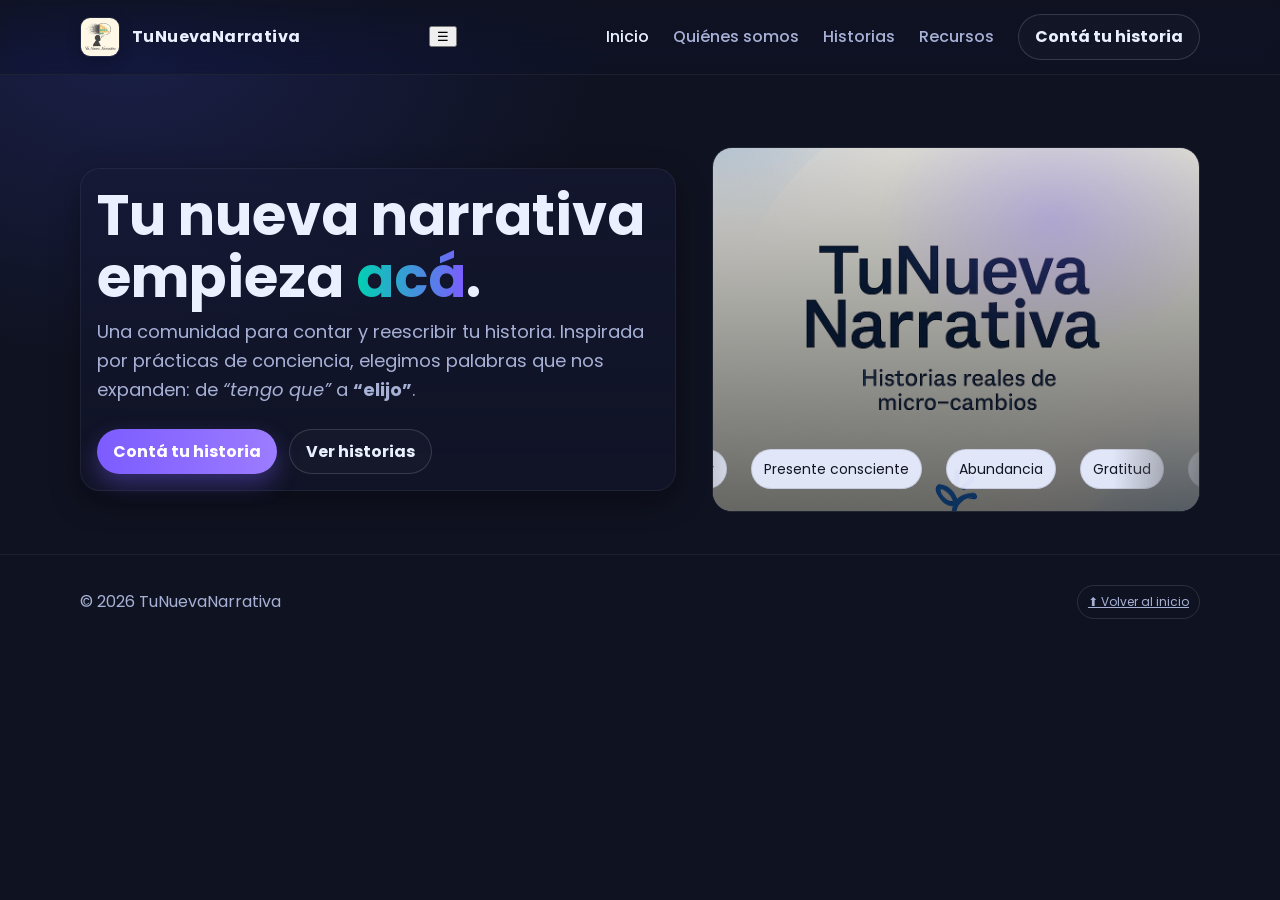
==== index.html @ 4e1c2ca7 "Update index.html" ====
<!DOCTYPE html>
<html lang="es">
<head>
  <meta charset="utf-8" />
  <meta name="viewport" content="width=device-width, initial-scale=1" />
  <title>TuNuevaNarrativa — Contá tu historia</title>
  <meta name="description" content="TuNuevaNarrativa: una comunidad para contar y reescribir tu historia." />
  <meta property="og:title" content="TuNuevaNarrativa — Contá tu historia" />
  <meta property="og:description" content="Una comunidad para contar y reescribir tu historia." />
  <meta property="og:type" content="website" />
  <meta property="og:image" content="portada.png" />
  <link rel="preconnect" href="https://fonts.googleapis.com">
  <link rel="preconnect" href="https://fonts.gstatic.com" crossorigin>
  <link href="https://fonts.googleapis.com/css2?family=Poppins:wght@300;400;600;700&display=swap" rel="stylesheet">
  <link rel="stylesheet" href="assets/styles.css">
</head>
<body>
  <header>
  <div class="container nav">
    <div class="brand">
      <img class="brand-logo" src="assets/logo.png" alt="Tu Nueva Narrativa logo" />
      <a href="#/inicio" style="text-decoration:none; color:var(--text); font-weight:700;">TuNuevaNarrativa</a>
    </div>

    <button class="nav-toggle" aria-expanded="false" aria-controls="site-nav" aria-label="Abrir menú">☰</button>

    <nav id="site-nav" aria-label="Principal">
      <a href="#/inicio">Inicio</a>
      <a href="#/quienes-somos">Quiénes somos</a>
      <a href="#/historias">Historias</a>
      <a href="#/recursos">Recursos</a>
      <a class="btn btn-outline" href="#/conta-tu-historia" aria-label="Ir al formulario">Contá tu historia</a>
    </nav>
  </div>
</header>

  <main id="app" role="main">
    <!-- El contenido de cada sección se carga aquí con JS -->
    <noscript>
      <section class="container">
        <p>Necesitás habilitar JavaScript para navegar las secciones.</p>
      </section>
    </noscript>
  </main>

  <footer>
    <div class="container">
      <span>© <span id="year"></span> TuNuevaNarrativa</span>
      <div style="display:flex; gap:10px; align-items:center;">
        <a class="chip" href="#/inicio">⬆️ Volver al inicio</a>
      </div>
    </div>
  </footer>

  <script src="assets/app.js"></script>
</body>
</html>
---- assets/styles.css ----
/* ==== TuNuevaNarrativa – estilos compartidos ==== */
:root{
  --bg: #0f1220;
  --panel: #151935;
  --text: #eaf0ff;
  --muted: #a7b1d6;
  --primary: #7c5cff;
  --accent: #00d1b2;
  --danger: #ff6b6b;
  --radius-xl: 20px;
  --radius-md: 14px;
  --shadow: 0 10px 30px rgba(0,0,0,.35);
}
*{ box-sizing: border-box; }
html, body{ height: 100%; }
body{
  margin:0; font-family: 'Poppins', system-ui, -apple-system, Segoe UI, Roboto, Ubuntu, Cantarell, 'Helvetica Neue', Arial, sans-serif;
  background: radial-gradient(1200px 800px at 10% 5%, #1a1f47 0%, var(--bg) 40%) no-repeat;
  color: var(--text); line-height:1.6; scroll-behavior:smooth;
}
.container{ width:min(1120px,92%); margin-inline:auto; }

/* Header */
header{ position: sticky; top:0; z-index:100; backdrop-filter:saturate(160%) blur(8px);
  background: linear-gradient(180deg, rgba(15,18,32,.85), rgba(15,18,32,.45)); border-bottom:1px solid rgba(255,255,255,.06);
}
.nav{ display:flex; align-items:center; justify-content:space-between; padding:14px 0; }
.brand{ display:flex; align-items:center; gap:12px; font-weight:700; letter-spacing:.4px; }
.brand-logo{ height:40px; width:auto; border-radius:10px; border:1px solid rgba(255,255,255,.08); box-shadow:0 4px 14px rgba(0,0,0,.25); }
nav a{ color: var(--muted); text-decoration:none; margin-left:20px; font-weight:500; }
nav a:hover, nav a.active{ color: var(--text); }
.btn{ display:inline-flex; align-items:center; gap:8px; border:0; cursor:pointer; font-weight:700; text-decoration:none; }
.btn-primary{ background: linear-gradient(90deg, var(--primary), #9c7cff); padding:10px 16px; border-radius:999px; color:white; box-shadow:0 10px 22px rgba(124,92,255,.35); }
.btn-outline{ padding:9px 16px; border-radius:999px; color:var(--text); border:1px solid rgba(255,255,255,.15); background:rgba(255,255,255,.02); }

/* Hero */
.hero{ position:relative; padding:72px 0 42px; overflow:clip; }
.hero-wrap{ display:grid; grid-template-columns:1.1fr .9fr; gap:36px; align-items:center; }
.hero h1{ font-size:clamp(32px,5vw,56px); line-height:1.1; margin:0 0 10px; }
.hero p{ color:var(--muted); margin:0 0 24px; font-size:clamp(16px,2vw,18px); }
.hero-cta{ display:flex; gap:12px; flex-wrap:wrap; }
.hero-card{ background: linear-gradient(180deg, rgba(21,25,53,.6), rgba(21,25,53,.3));
  border:1px solid rgba(255,255,255,.06); border-radius:var(--radius-xl); padding:16px; box-shadow:var(--shadow); }
.hero-img{ position:relative; aspect-ratio:4/3; border-radius:var(--radius-xl); overflow:hidden; isolation:isolate;
  border:1px solid rgba(255,255,255,.08); }
.hero-img img{ width:100%; height:100%; object-fit:cover; display:block; filter:saturate(1.05) contrast(1.05); }
.hero-overlay{ position:absolute; inset:0; background: radial-gradient(60% 60% at 70% 20%, rgba(124,92,255,.28), transparent 60%), linear-gradient(180deg, rgba(0,0,0,.15), rgba(0,0,0,.6)); }
.ticker{ position:absolute; inset-inline:-10%; bottom:14px; display:flex; gap:24px; padding:8px 0; overflow:hidden;
  mask-image: linear-gradient(90deg, transparent, black 18%, black 82%, transparent); }
.tag{ white-space:nowrap; padding:8px 12px; border-radius:999px; font-size:14px; color:#0e1020; background:#e7edff; border:1px solid rgba(13,18,45,.12); opacity:.95; }

/* Sections */
section{ padding:54px 0; }
.section-title{ font-size:clamp(22px,3.4vw,34px); margin:0 0 8px; }
.section-sub{ color:var(--muted); margin:0 0 22px; }
.about{ display:grid; grid-template-columns:1.1fr .9fr; gap:28px; align-items:start; }
.about .panel{ background:var(--panel); border:1px solid rgba(255,255,255,.06); border-radius:var(--radius-xl); padding:20px; box-shadow:var(--shadow); }

/* Cards / Grid */
.grid{ display:grid; gap:18px; grid-template-columns:repeat(12, 1fr); }
.card{ grid-column: span 4; background:var(--panel); border:1px solid rgba(255,255,255,.06); border-radius:var(--radius-xl); overflow:hidden; box-shadow:var(--shadow); }
.card .media{ position:relative; aspect-ratio:4/5; overflow:hidden; }
.card img{ width:100%; height:100%; object-fit:cover; display:block; }
.card .quote{ position:absolute; inset:auto 12px 12px 12px; background: rgba(10,12,22,.6); color:var(--text); padding:12px 14px; border-radius:12px; border:1px solid rgba(255,255,255,.08); }
.chip{ display:inline-flex; align-items:center; gap:8px; font-size:12px; padding:6px 10px; border-radius:999px; border:1px solid rgba(255,255,255,.12); color:var(--muted); }

/* Recursos: YouTube thumbs */
.yt-grid{ display:grid; gap:16px; grid-template-columns: repeat(12, 1fr); }
.yt-card{ grid-column: span 4; background: var(--panel); border:1px solid rgba(255,255,255,.06); border-radius:16px; overflow:hidden; box-shadow: var(--shadow); }
.yt-thumb{ aspect-ratio:16/9; width:100%; object-fit:cover; display:block; }
.yt-body{ padding:12px 14px; display:flex; justify-content:space-between; align-items:center; gap:8px; }
.yt-title{ color: var(--text); font-weight:600; font-size:15px; margin:0; }
.yt-open{ font-size:13px; color: var(--muted); text-decoration:none; border:1px solid rgba(255,255,255,.12); padding:6px 10px; border-radius:10px; }
.yt-open:hover{ background: rgba(255,255,255,.06); }

/* Contá tu historia */
#conta-tu-historia{
  background: linear-gradient(180deg, rgba(10,12,22,.96), rgba(10,12,22,.98));
  border-top: 1px solid rgba(255,255,255,.06);
  border-bottom: 1px solid rgba(255,255,255,.06);
}
#conta-tu-historia, #conta-tu-historia h2, #conta-tu-historia p, #conta-tu-historia label{ color: var(--text); }
#conta-tu-historia .section-sub{ color: #d6ddffcc; }
#conta-tu-historia input, #conta-tu-historia textarea{ background: rgba(255,255,255,.06); border-color: rgba(255,255,255,.24); color: var(--text); border-radius:12px; padding:12px 14px; font:inherit; }
#conta-tu-historia input::placeholder, #conta-tu-historia textarea::placeholder{ color:#d9e1ff99; }
#conta-tu-historia .btn-outline{ border-color: rgba(255,255,255,.35); }
/* Bigger textarea */
#conta-tu-historia textarea{ min-height: 240px; }

/* Friendly panel */
.friendly{ background: var(--panel); border:1px solid rgba(255,255,255,.08); border-radius: var(--radius-xl);
  box-shadow: var(--shadow); padding: 12px; display: grid; gap: 12px; }
.friendly .art{ width:100%; height:auto; display:block; border-radius: 14px; border:1px solid rgba(255,255,255,.08); }
.friendly h3{ margin: 6px 8px 0; font-size: 22px; }
.friendly p{ margin: 6px 8px 8px; color: var(--muted); }
.friendly ul{ margin: 4px 12px 12px; color: var(--muted); }
.friendly ul li{ margin: 4px 0; }

/* Footer */
footer{ padding:30px 0 60px; color:var(--muted); border-top:1px solid rgba(255,255,255,.06); }
footer .container{ display:flex; justify-content:space-between; align-items:center; gap:12px; flex-wrap:wrap; }

/* Responsive */
@media (max-width: 980px){ .hero-wrap, .about{ grid-template-columns:1fr; } }
@media (max-width: 860px){ .card{ grid-column: span 6; } .yt-card{ grid-column: span 6; } }
@media (max-width: 540px){ .card{ grid-column: span 12; } .yt-card{ grid-column: span 12; } nav{ display:none; } }

/* --- Libros --- */
.book-grid{ display:grid; gap:16px; grid-template-columns:repeat(12,1fr); }
.book-card{ grid-column:span 3; background:var(--panel); border:1px solid rgba(255,255,255,.06);
  border-radius:16px; overflow:hidden; box-shadow:var(--shadow); }
.book-thumb{ aspect-ratio:3/4; width:100%; background:radial-gradient(120% 120% at 10% 5%, #1c2250 0%, #0f1220 60%);
  border-bottom:1px solid rgba(255,255,255,.06); display:grid; place-items:center; }
.book-thumb img{ width:100%; height:100%; object-fit:cover; display:block; }
.book-body{ padding:12px 14px; }
.book-title{ margin:0; font-weight:600; color:var(--text); font-size:15px; }

@media (max-width:860px){ .book-card{ grid-column:span 6; } }
@media (max-width:540px){ .book-card{ grid-column:span 12; } }

.is-hidden{ display:none !important; }
.section-actions{ margin-top:14px; display:flex; gap:10px; flex-wrap:wrap; }
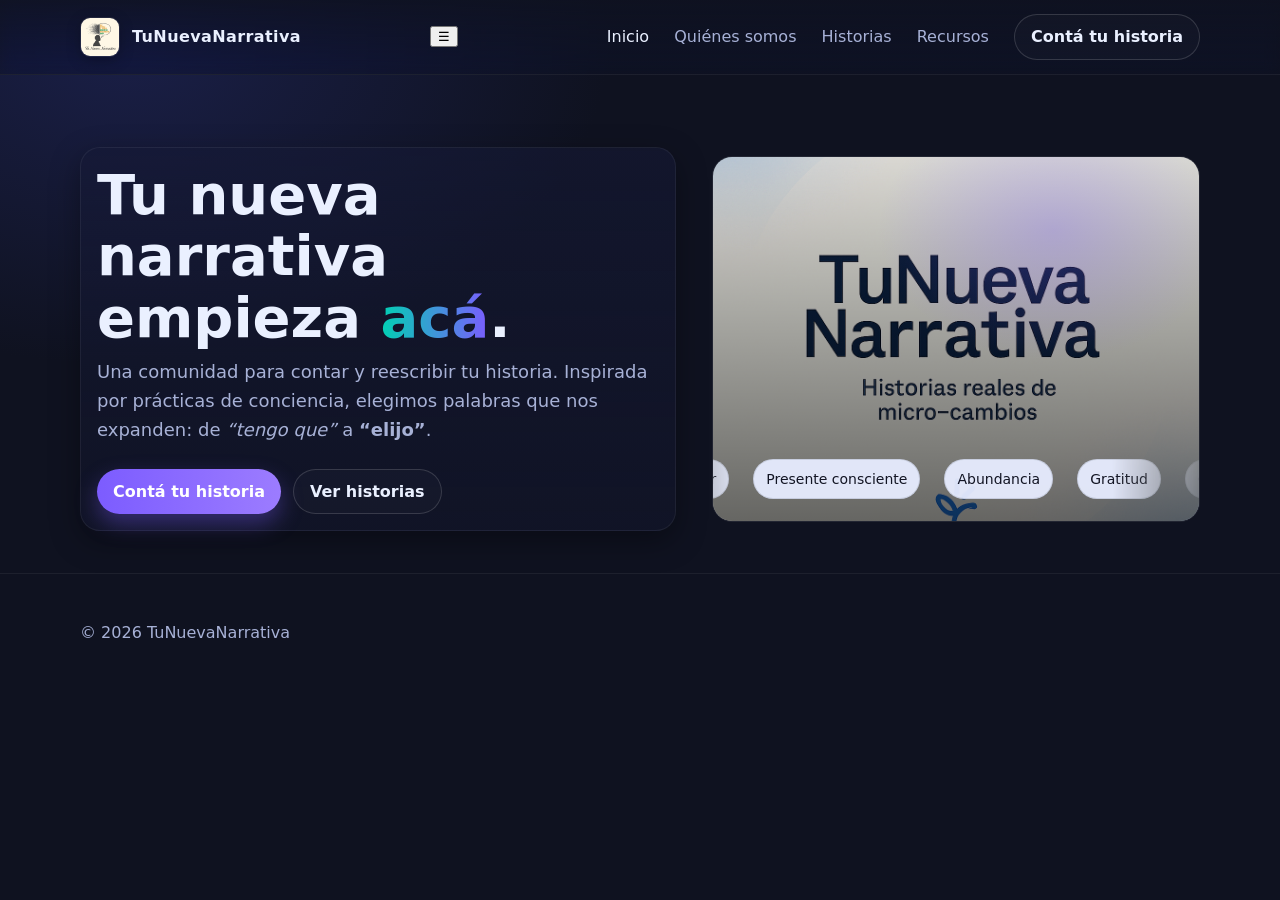
==== commit 0d55d04b: "Update index.html" ====
--- a/index.html
+++ b/index.html
@@ -3,55 +3,44 @@
 <head>
   <meta charset="utf-8" />
   <meta name="viewport" content="width=device-width, initial-scale=1" />
-  <title>TuNuevaNarrativa — Contá tu historia</title>
-  <meta name="description" content="TuNuevaNarrativa: una comunidad para contar y reescribir tu historia." />
-  <meta property="og:title" content="TuNuevaNarrativa — Contá tu historia" />
-  <meta property="og:description" content="Una comunidad para contar y reescribir tu historia." />
-  <meta property="og:type" content="website" />
-  <meta property="og:image" content="portada.png" />
-  <link rel="preconnect" href="https://fonts.googleapis.com">
-  <link rel="preconnect" href="https://fonts.gstatic.com" crossorigin>
-  <link href="https://fonts.googleapis.com/css2?family=Poppins:wght@300;400;600;700&display=swap" rel="stylesheet">
-  <link rel="stylesheet" href="assets/styles.css">
+  <title>TuNuevaNarrativa</title>
+
+  <!-- Tu CSS principal (dejá el tuyo) -->
+  <link rel="stylesheet" href="assets/styles.css" />
+  <!-- NUEVO: CSS chico para el menú móvil -->
+  <link rel="stylesheet" href="assets/nav-mobile.css" />
 </head>
 <body>
   <header>
-  <div class="container nav">
-    <div class="brand">
-      <img class="brand-logo" src="assets/logo.png" alt="Tu Nueva Narrativa logo" />
-      <a href="#/inicio" style="text-decoration:none; color:var(--text); font-weight:700;">TuNuevaNarrativa</a>
+    <div class="container nav">
+      <div class="brand">
+        <img class="brand-logo" src="assets/logo.png" alt="Tu Nueva Narrativa" />
+        <a href="#/inicio" style="text-decoration:none;color:var(--text);font-weight:700">TuNuevaNarrativa</a>
+      </div>
+
+      <!-- Botón hamburguesa (móvil) -->
+      <button class="nav-toggle" aria-expanded="false" aria-controls="site-nav" aria-label="Abrir menú">☰</button>
+
+      <!-- Menú -->
+      <nav id="site-nav" aria-label="Principal">
+        <a href="#/inicio">Inicio</a>
+        <a href="#/quienes-somos">Quiénes somos</a>
+        <a href="#/historias">Historias</a>
+        <a href="#/recursos">Recursos</a>
+        <a class="btn btn-outline" href="#/conta-tu-historia">Contá tu historia</a>
+      </nav>
     </div>
+  </header>
 
-    <button class="nav-toggle" aria-expanded="false" aria-controls="site-nav" aria-label="Abrir menú">☰</button>
-
-    <nav id="site-nav" aria-label="Principal">
-      <a href="#/inicio">Inicio</a>
-      <a href="#/quienes-somos">Quiénes somos</a>
-      <a href="#/historias">Historias</a>
-      <a href="#/recursos">Recursos</a>
-      <a class="btn btn-outline" href="#/conta-tu-historia" aria-label="Ir al formulario">Contá tu historia</a>
-    </nav>
-  </div>
-</header>
-
-  <main id="app" role="main">
-    <!-- El contenido de cada sección se carga aquí con JS -->
-    <noscript>
-      <section class="container">
-        <p>Necesitás habilitar JavaScript para navegar las secciones.</p>
-      </section>
-    </noscript>
-  </main>
+  <main id="app" class="app"></main>
 
   <footer>
     <div class="container">
-      <span>© <span id="year"></span> TuNuevaNarrativa</span>
-      <div style="display:flex; gap:10px; align-items:center;">
-        <a class="chip" href="#/inicio">⬆️ Volver al inicio</a>
-      </div>
+      <p>© <span id="year"></span> TuNuevaNarrativa</p>
     </div>
   </footer>
 
   <script src="assets/app.js"></script>
 </body>
 </html>
+
--- a/assets/styles.css
+++ b/assets/styles.css
@@ -103,7 +103,25 @@
 /* Responsive */
 @media (max-width: 980px){ .hero-wrap, .about{ grid-template-columns:1fr; } }
 @media (max-width: 860px){ .card{ grid-column: span 6; } .yt-card{ grid-column: span 6; } }
-@media (max-width: 540px){ .card{ grid-column: span 12; } .yt-card{ grid-column: span 12; } nav{ display:none; } }
+@media (max-width: 540px){
+  .card{ grid-column: span 12; }
+  .yt-card{ grid-column: span 12; }
+
+  .nav-toggle{
+    display:inline-flex; align-items:center; justify-content:center;
+    padding:8px 12px; border:1px solid rgba(255,255,255,.18); border-radius:10px;
+    background:rgba(255,255,255,.04); color:var(--text); font-weight:700; cursor:pointer;
+  }
+
+  header .nav{ gap:10px; }
+  header nav{
+    display:none; width:100%; padding-top:8px; border-top:1px solid rgba(255,255,255,.08);
+    flex-direction:column; gap:8px;
+  }
+  header nav.open{ display:flex; }
+  header nav a, header nav .btn{ margin-left:0; }
+}
+
 
 /* --- Libros --- */
 .book-grid{ display:grid; gap:16px; grid-template-columns:repeat(12,1fr); }
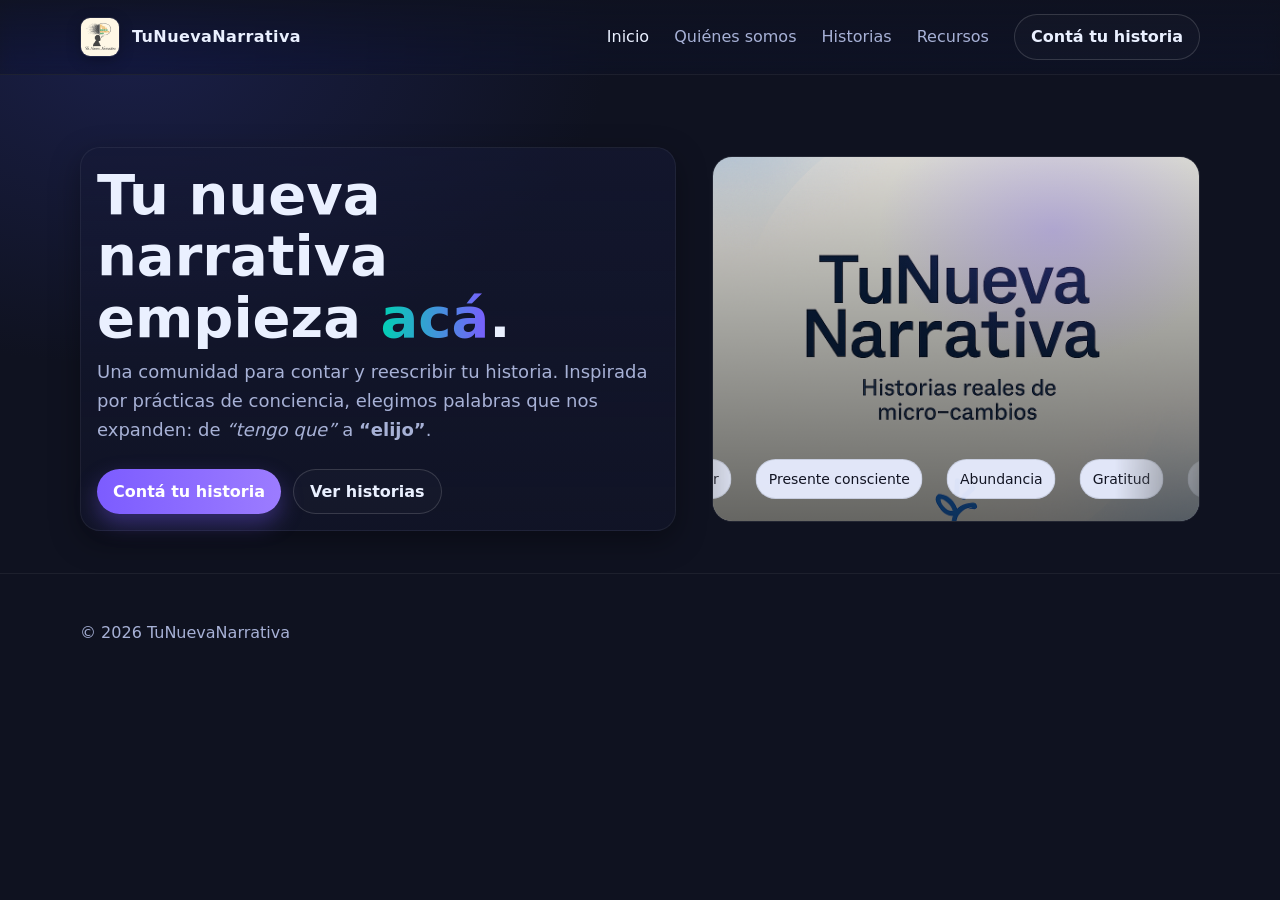
==== commit 8832d80c: "Update index.html" ====
--- a/index.html
+++ b/index.html
@@ -40,7 +40,7 @@
     </div>
   </footer>
 
-  <script src="assets/app.js"></script>
+  <script src="assets/app.js?v=3"></script>
 </body>
 </html>
 
--- a/assets/nav-mobile.css
+++ b/assets/nav-mobile.css
@@ -0,0 +1,30 @@
+/* Desktop: oculto el botón hamburguesa */
+.nav-toggle{ display:none; }
+
+/* Ajustes móviles */
+@media (max-width:540px){
+  /* muestro y estilizo el botón hamburguesa */
+  .nav-toggle{
+    display:inline-flex;
+    align-items:center; justify-content:center;
+    padding:8px 12px; gap:6px;
+    border:1px solid rgba(255,255,255,.18);
+    border-radius:10px;
+    background:rgba(255,255,255,.06);
+    color:var(--text); font-weight:700; cursor:pointer;
+  }
+
+  header .nav{ gap:10px; }
+  header nav{
+    display:none;              /* oculto por defecto en móvil */
+    width:100%; padding-top:8px;
+    border-top:1px solid rgba(255,255,255,.08);
+    flex-direction:column; gap:8px;
+  }
+  header nav.open{ display:flex; }   /* se abre con JS */
+  header nav a, header nav .btn{ margin-left:0; }
+
+  /* ayudas de grilla para cards en móvil */
+  .yt-card{ grid-column:span 12; }
+  .book-card{ grid-column:span 12; }
+}
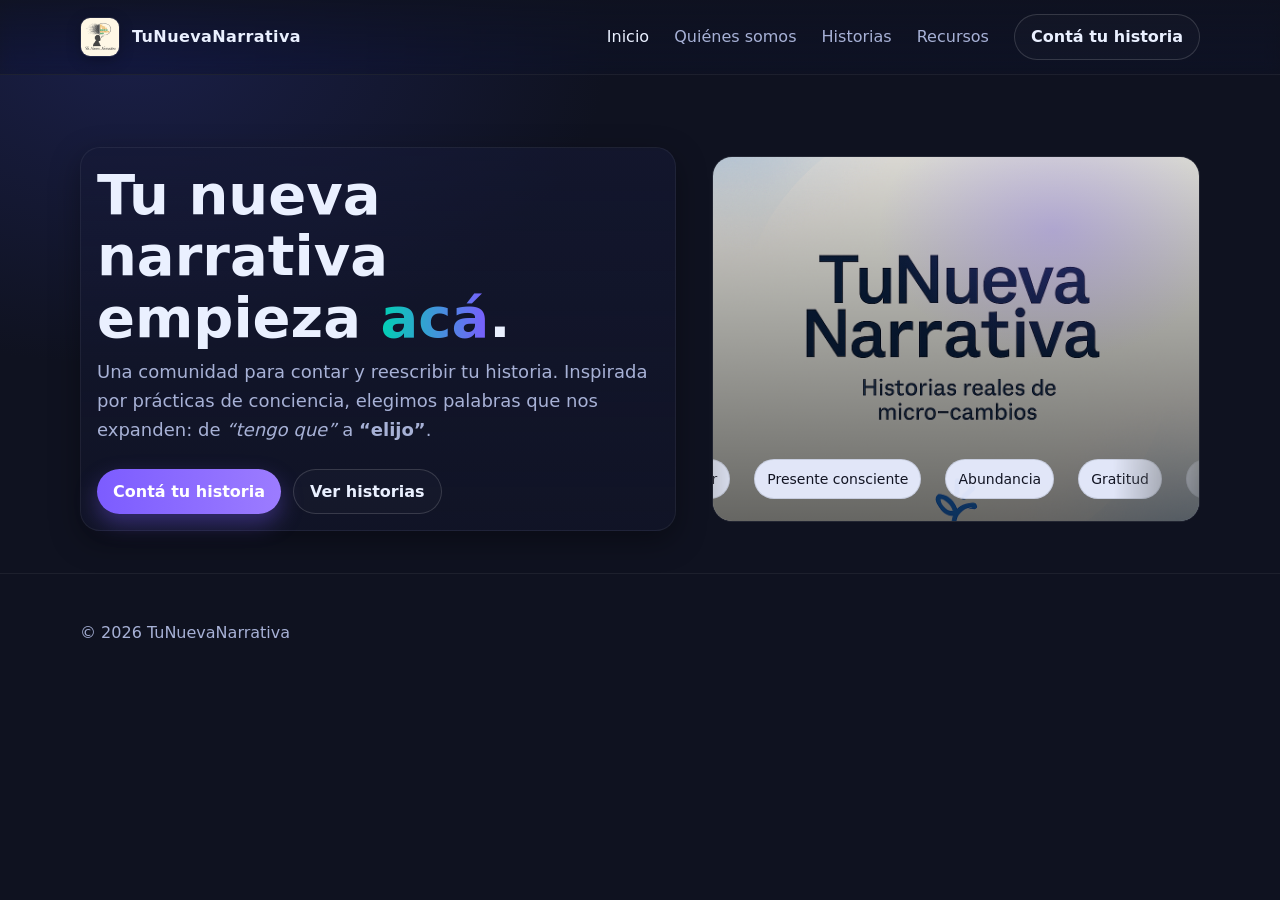
==== commit 65c1870f: "Update index.html" ====
--- a/index.html
+++ b/index.html
@@ -40,7 +40,7 @@
     </div>
   </footer>
 
-  <script src="assets/app.js?v=3"></script>
+  <script src="assets/app.js?v=4"></script>
 </body>
 </html>
 
--- a/assets/styles.css
+++ b/assets/styles.css
@@ -138,3 +138,18 @@
 
 .is-hidden{ display:none !important; }
 .section-actions{ margin-top:14px; display:flex; gap:10px; flex-wrap:wrap; }
+
+/* Textarea más grande y cómodo */
+#storyForm textarea{
+  width: 100%;
+  min-height: 240px;   /* altura mínima */
+  line-height: 1.5;
+  font-size: 16px;
+  padding: 12px 14px;
+  border-radius: 14px;
+  resize: vertical;    /* que el usuario pueda estirarlo */
+}
+@media (max-width: 540px){
+  #storyForm textarea{ min-height: 200px; }
+}
+
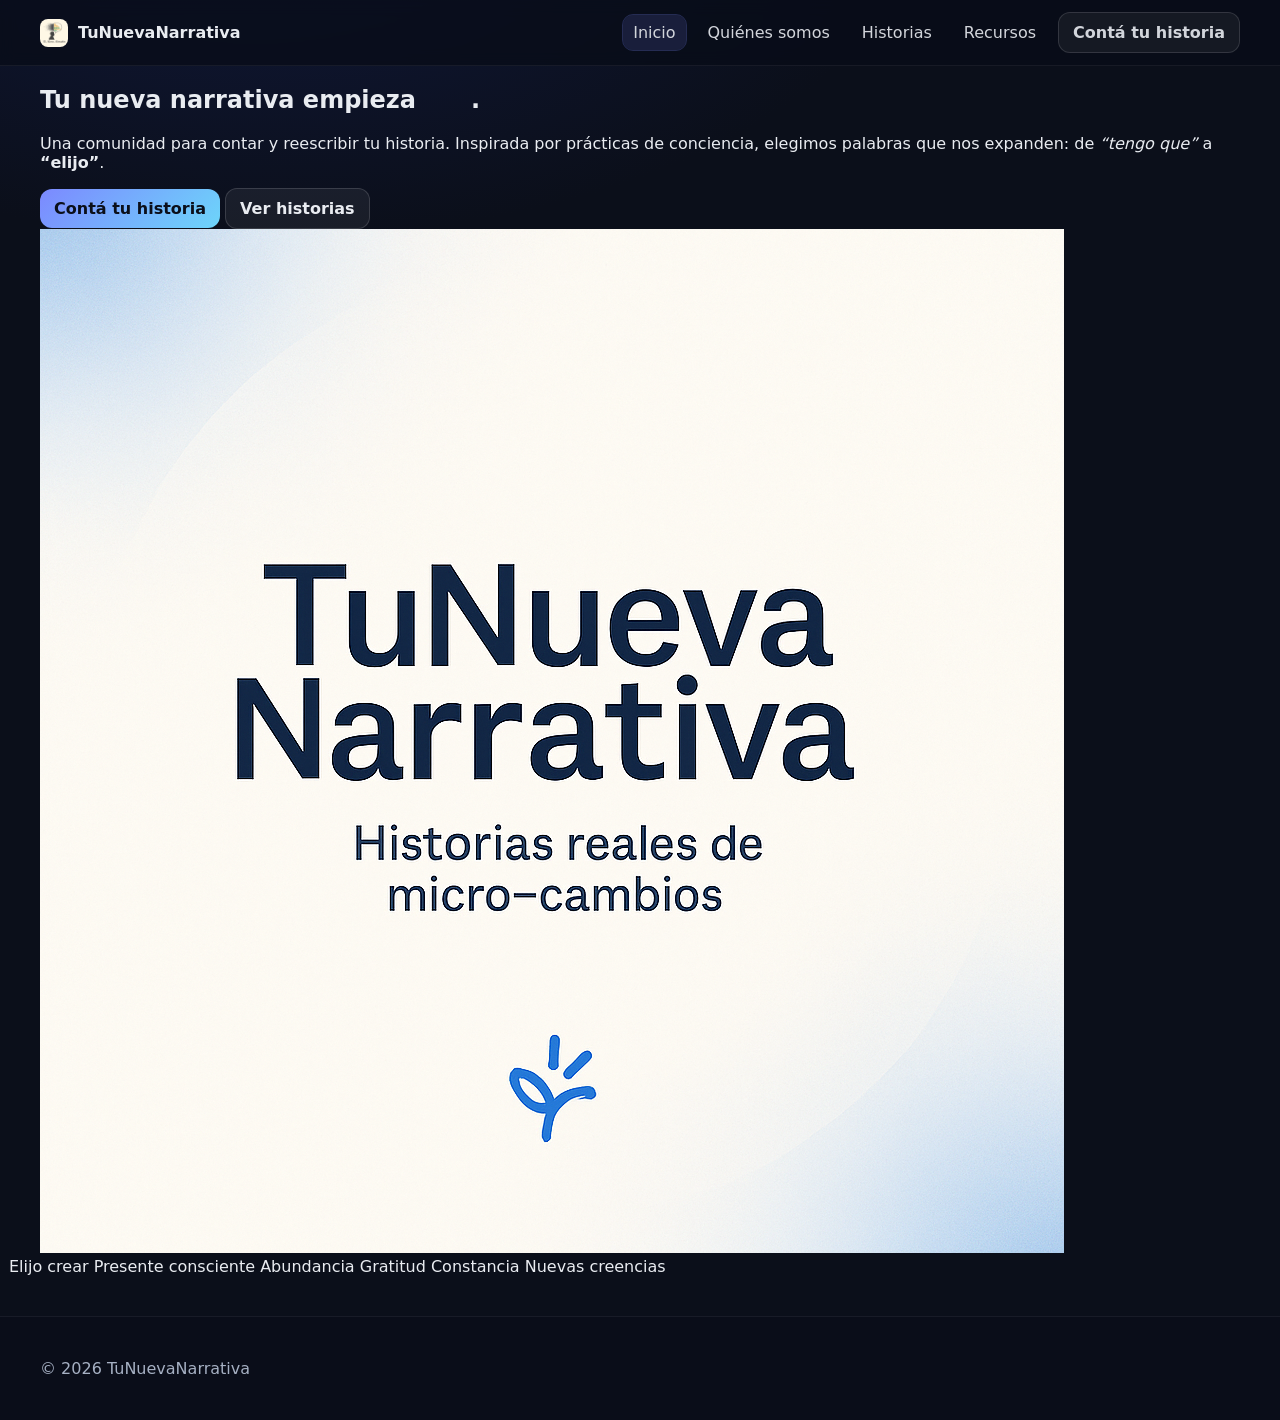
==== commit 0940c573: "Update index.html" ====
--- a/index.html
+++ b/index.html
@@ -40,7 +40,7 @@
     </div>
   </footer>
 
-  <script src="assets/app.js?v=4"></script>
+  <script src="assets/app.js?v=6"></script>
 </body>
 </html>
 
--- a/assets/styles.css
+++ b/assets/styles.css
@@ -1,155 +1,173 @@
-/* ==== TuNuevaNarrativa – estilos compartidos ==== */
+/* ===============================
+   TuNuevaNarrativa – styles.css
+   =============================== */
+
+/* ---- Reset & Base ---- */
+* { box-sizing: border-box; }
+html, body { height: 100%; }
 :root{
-  --bg: #0f1220;
-  --panel: #151935;
-  --text: #eaf0ff;
-  --muted: #a7b1d6;
-  --primary: #7c5cff;
-  --accent: #00d1b2;
-  --danger: #ff6b6b;
-  --radius-xl: 20px;
-  --radius-md: 14px;
-  --shadow: 0 10px 30px rgba(0,0,0,.35);
+  --bg: #0b0f1a;
+  --panel: #10172a;
+  --panel-2:#0f1426;
+  --text:#e9ecf1;
+  --muted:#a6b0c3;
+  --primary:#7c89ff;
+  --primary-2:#6ee7b7;
+  --danger:#ff6b6b;
+
+  --radius:14px;
+  --radius-xl:18px;
+  --shadow: 0 8px 24px rgba(0,0,0,.35);
 }
-*{ box-sizing: border-box; }
-html, body{ height: 100%; }
 body{
-  margin:0; font-family: 'Poppins', system-ui, -apple-system, Segoe UI, Roboto, Ubuntu, Cantarell, 'Helvetica Neue', Arial, sans-serif;
-  background: radial-gradient(1200px 800px at 10% 5%, #1a1f47 0%, var(--bg) 40%) no-repeat;
-  color: var(--text); line-height:1.6; scroll-behavior:smooth;
+  margin:0;
+  font-family: system-ui, -apple-system, Segoe UI, Roboto, "Helvetica Neue", Arial, "Noto Sans", "Liberation Sans", sans-serif;
+  color:var(--text);
+  background: radial-gradient(1200px 600px at 20% -10%, #10183a 0%, #0b0f1a 55%) no-repeat fixed,
+              var(--bg);
+  color-scheme: dark; /* ayuda a que los controles nativos usen tema oscuro */
 }
-.container{ width:min(1120px,92%); margin-inline:auto; }
 
-/* Header */
-header{ position: sticky; top:0; z-index:100; backdrop-filter:saturate(160%) blur(8px);
-  background: linear-gradient(180deg, rgba(15,18,32,.85), rgba(15,18,32,.45)); border-bottom:1px solid rgba(255,255,255,.06);
-}
-.nav{ display:flex; align-items:center; justify-content:space-between; padding:14px 0; }
-.brand{ display:flex; align-items:center; gap:12px; font-weight:700; letter-spacing:.4px; }
-.brand-logo{ height:40px; width:auto; border-radius:10px; border:1px solid rgba(255,255,255,.08); box-shadow:0 4px 14px rgba(0,0,0,.25); }
-nav a{ color: var(--muted); text-decoration:none; margin-left:20px; font-weight:500; }
-nav a:hover, nav a.active{ color: var(--text); }
-.btn{ display:inline-flex; align-items:center; gap:8px; border:0; cursor:pointer; font-weight:700; text-decoration:none; }
-.btn-primary{ background: linear-gradient(90deg, var(--primary), #9c7cff); padding:10px 16px; border-radius:999px; color:white; box-shadow:0 10px 22px rgba(124,92,255,.35); }
-.btn-outline{ padding:9px 16px; border-radius:999px; color:var(--text); border:1px solid rgba(255,255,255,.15); background:rgba(255,255,255,.02); }
+/* ---- Helpers ---- */
+.container{ width: min(1200px, calc(100% - 32px)); margin-inline:auto; }
+.is-hidden{ display:none !important; }
+.section-actions{ margin-top:14px; display:flex; gap:10px; flex-wrap:wrap; }
 
-/* Hero */
-.hero{ position:relative; padding:72px 0 42px; overflow:clip; }
-.hero-wrap{ display:grid; grid-template-columns:1.1fr .9fr; gap:36px; align-items:center; }
-.hero h1{ font-size:clamp(32px,5vw,56px); line-height:1.1; margin:0 0 10px; }
-.hero p{ color:var(--muted); margin:0 0 24px; font-size:clamp(16px,2vw,18px); }
-.hero-cta{ display:flex; gap:12px; flex-wrap:wrap; }
-.hero-card{ background: linear-gradient(180deg, rgba(21,25,53,.6), rgba(21,25,53,.3));
-  border:1px solid rgba(255,255,255,.06); border-radius:var(--radius-xl); padding:16px; box-shadow:var(--shadow); }
-.hero-img{ position:relative; aspect-ratio:4/3; border-radius:var(--radius-xl); overflow:hidden; isolation:isolate;
-  border:1px solid rgba(255,255,255,.08); }
-.hero-img img{ width:100%; height:100%; object-fit:cover; display:block; filter:saturate(1.05) contrast(1.05); }
-.hero-overlay{ position:absolute; inset:0; background: radial-gradient(60% 60% at 70% 20%, rgba(124,92,255,.28), transparent 60%), linear-gradient(180deg, rgba(0,0,0,.15), rgba(0,0,0,.6)); }
-.ticker{ position:absolute; inset-inline:-10%; bottom:14px; display:flex; gap:24px; padding:8px 0; overflow:hidden;
-  mask-image: linear-gradient(90deg, transparent, black 18%, black 82%, transparent); }
-.tag{ white-space:nowrap; padding:8px 12px; border-radius:999px; font-size:14px; color:#0e1020; background:#e7edff; border:1px solid rgba(13,18,45,.12); opacity:.95; }
-
-/* Sections */
-section{ padding:54px 0; }
-.section-title{ font-size:clamp(22px,3.4vw,34px); margin:0 0 8px; }
-.section-sub{ color:var(--muted); margin:0 0 22px; }
-.about{ display:grid; grid-template-columns:1.1fr .9fr; gap:28px; align-items:start; }
-.about .panel{ background:var(--panel); border:1px solid rgba(255,255,255,.06); border-radius:var(--radius-xl); padding:20px; box-shadow:var(--shadow); }
-
-/* Cards / Grid */
-.grid{ display:grid; gap:18px; grid-template-columns:repeat(12, 1fr); }
-.card{ grid-column: span 4; background:var(--panel); border:1px solid rgba(255,255,255,.06); border-radius:var(--radius-xl); overflow:hidden; box-shadow:var(--shadow); }
-.card .media{ position:relative; aspect-ratio:4/5; overflow:hidden; }
-.card img{ width:100%; height:100%; object-fit:cover; display:block; }
-.card .quote{ position:absolute; inset:auto 12px 12px 12px; background: rgba(10,12,22,.6); color:var(--text); padding:12px 14px; border-radius:12px; border:1px solid rgba(255,255,255,.08); }
-.chip{ display:inline-flex; align-items:center; gap:8px; font-size:12px; padding:6px 10px; border-radius:999px; border:1px solid rgba(255,255,255,.12); color:var(--muted); }
-
-/* Recursos: YouTube thumbs */
-.yt-grid{ display:grid; gap:16px; grid-template-columns: repeat(12, 1fr); }
-.yt-card{ grid-column: span 4; background: var(--panel); border:1px solid rgba(255,255,255,.06); border-radius:16px; overflow:hidden; box-shadow: var(--shadow); }
-.yt-thumb{ aspect-ratio:16/9; width:100%; object-fit:cover; display:block; }
-.yt-body{ padding:12px 14px; display:flex; justify-content:space-between; align-items:center; gap:8px; }
-.yt-title{ color: var(--text); font-weight:600; font-size:15px; margin:0; }
-.yt-open{ font-size:13px; color: var(--muted); text-decoration:none; border:1px solid rgba(255,255,255,.12); padding:6px 10px; border-radius:10px; }
-.yt-open:hover{ background: rgba(255,255,255,.06); }
-
-/* Contá tu historia */
-#conta-tu-historia{
-  background: linear-gradient(180deg, rgba(10,12,22,.96), rgba(10,12,22,.98));
-  border-top: 1px solid rgba(255,255,255,.06);
+/* ---- Header & Nav ---- */
+header{
+  position: sticky; top:0; z-index:50;
+  background: rgba(8,12,24,.76);
+  backdrop-filter: blur(8px);
   border-bottom: 1px solid rgba(255,255,255,.06);
 }
-#conta-tu-historia, #conta-tu-historia h2, #conta-tu-historia p, #conta-tu-historia label{ color: var(--text); }
-#conta-tu-historia .section-sub{ color: #d6ddffcc; }
-#conta-tu-historia input, #conta-tu-historia textarea{ background: rgba(255,255,255,.06); border-color: rgba(255,255,255,.24); color: var(--text); border-radius:12px; padding:12px 14px; font:inherit; }
-#conta-tu-historia input::placeholder, #conta-tu-historia textarea::placeholder{ color:#d9e1ff99; }
-#conta-tu-historia .btn-outline{ border-color: rgba(255,255,255,.35); }
-/* Bigger textarea */
-#conta-tu-historia textarea{ min-height: 240px; }
+header .nav{ display:flex; align-items:center; justify-content:space-between; gap:16px; padding:12px 0; }
+.brand{ display:flex; align-items:center; gap:10px; }
+.brand-logo{ width:28px; height:28px; border-radius:8px; object-fit:cover; }
 
-/* Friendly panel */
-.friendly{ background: var(--panel); border:1px solid rgba(255,255,255,.08); border-radius: var(--radius-xl);
-  box-shadow: var(--shadow); padding: 12px; display: grid; gap: 12px; }
-.friendly .art{ width:100%; height:auto; display:block; border-radius: 14px; border:1px solid rgba(255,255,255,.08); }
-.friendly h3{ margin: 6px 8px 0; font-size: 22px; }
-.friendly p{ margin: 6px 8px 8px; color: var(--muted); }
-.friendly ul{ margin: 4px 12px 12px; color: var(--muted); }
-.friendly ul li{ margin: 4px 0; }
+nav{ display:flex; align-items:center; gap:12px; }
+nav a{
+  color:var(--text); text-decoration:none;
+  padding:8px 10px; border-radius:10px;
+  opacity:.9;
+}
+nav a:hover{ background:rgba(255,255,255,.06); }
+nav a.active{ background:rgba(124,137,255,.16); outline:1px solid rgba(124,137,255,.28); }
 
-/* Footer */
-footer{ padding:30px 0 60px; color:var(--muted); border-top:1px solid rgba(255,255,255,.06); }
-footer .container{ display:flex; justify-content:space-between; align-items:center; gap:12px; flex-wrap:wrap; }
+/* hamburguesa oculto en desktop (se muestra en móvil vía nav-mobile.css) */
+.nav-toggle{ display:none; }
 
-/* Responsive */
-@media (max-width: 980px){ .hero-wrap, .about{ grid-template-columns:1fr; } }
-@media (max-width: 860px){ .card{ grid-column: span 6; } .yt-card{ grid-column: span 6; } }
-@media (max-width: 540px){
-  .card{ grid-column: span 12; }
-  .yt-card{ grid-column: span 12; }
+/* ---- Buttons ---- */
+.btn{
+  display:inline-flex; align-items:center; justify-content:center;
+  padding:10px 14px; border-radius:12px; font-weight:700;
+  border:1px solid transparent; cursor:pointer; text-decoration:none; color:var(--text);
+}
+.btn-outline{ background:rgba(255,255,255,.06); border-color: rgba(255,255,255,.14); }
+.btn-outline:hover{ background:rgba(255,255,255,.10); }
+.btn-primary{
+  background: linear-gradient(135deg, var(--primary) 0%, #6dd5fa 100%);
+  color:#0b0f1a; border:none;
+}
+.btn-primary:hover{ filter: brightness(.96); }
 
-  .nav-toggle{
-    display:inline-flex; align-items:center; justify-content:center;
-    padding:8px 12px; border:1px solid rgba(255,255,255,.18); border-radius:10px;
-    background:rgba(255,255,255,.04); color:var(--text); font-weight:700; cursor:pointer;
-  }
+/* ---- Sections ---- */
+.section-title{ font-size:28px; margin:22px 0 8px; }
+.section-sub{ color:var(--muted); margin:0 0 16px; }
 
-  header .nav{ gap:10px; }
-  header nav{
-    display:none; width:100%; padding-top:8px; border-top:1px solid rgba(255,255,255,.08);
-    flex-direction:column; gap:8px;
-  }
-  header nav.open{ display:flex; }
-  header nav a, header nav .btn{ margin-left:0; }
+/* ---- Panel ---- */
+.panel{
+  background: var(--panel);
+  border:1px solid rgba(255,255,255,.06);
+  border-radius: var(--radius-xl);
+  box-shadow: var(--shadow);
+  padding:20px;
 }
 
+/* ---- Chips ---- */
+.chip{
+  display:inline-flex; align-items:center; gap:8px;
+  padding:6px 10px; border-radius:999px;
+  background:rgba(255,255,255,.06); color:var(--text);
+  font-weight:600; margin-bottom:10px;
+  border:1px solid rgba(255,255,255,.10);
+}
 
-/* --- Libros --- */
-.book-grid{ display:grid; gap:16px; grid-template-columns:repeat(12,1fr); }
-.book-card{ grid-column:span 3; background:var(--panel); border:1px solid rgba(255,255,255,.06);
-  border-radius:16px; overflow:hidden; box-shadow:var(--shadow); }
-.book-thumb{ aspect-ratio:3/4; width:100%; background:radial-gradient(120% 120% at 10% 5%, #1c2250 0%, #0f1220 60%);
-  border-bottom:1px solid rgba(255,255,255,.06); display:grid; place-items:center; }
+/* ---- Recursos (YouTube grid) ---- */
+.yt-grid{ display:grid; gap:16px; grid-template-columns: repeat(12, 1fr); }
+.yt-card{ grid-column: span 6; background:var(--panel-2); border:1px solid rgba(255,255,255,.06); border-radius:16px; overflow:hidden; box-shadow:var(--shadow); }
+.yt-thumb{ width:100%; height:220px; object-fit:cover; display:block; background:#0b0f1a; }
+.yt-body{ display:flex; align-items:center; justify-content:space-between; gap:12px; padding:10px 12px; }
+.yt-title{
+  margin:0; font-weight:600; color:var(--text);
+  overflow:hidden; white-space:nowrap; text-overflow:ellipsis;
+  max-width: calc(100% - 72px);
+}
+.yt-open{
+  display:inline-flex; align-items:center; justify-content:center;
+  padding:6px 10px; border-radius:10px;
+  background:rgba(255,255,255,.08); color:var(--text); text-decoration:none; font-weight:600;
+  border:1px solid rgba(255,255,255,.12);
+}
+.yt-open:hover{ background:rgba(255,255,255,.12); }
+
+/* ---- Libros ---- */
+.book-grid{ display:grid; gap:16px; grid-template-columns: repeat(12, 1fr); }
+.book-card{ grid-column: span 3; background:var(--panel-2); border:1px solid rgba(255,255,255,.06); border-radius:16px; overflow:hidden; box-shadow:var(--shadow); }
+.book-thumb{ aspect-ratio:3/4; width:100%; background:radial-gradient(120% 120% at 10% 5%, #1c2250 0%, #0f1220 60%); border-bottom:1px solid rgba(255,255,255,.06); display:grid; place-items:center; }
 .book-thumb img{ width:100%; height:100%; object-fit:cover; display:block; }
 .book-body{ padding:12px 14px; }
 .book-title{ margin:0; font-weight:600; color:var(--text); font-size:15px; }
 
-@media (max-width:860px){ .book-card{ grid-column:span 6; } }
-@media (max-width:540px){ .book-card{ grid-column:span 12; } }
+/* ---- Forms (inputs y SELECT oscuro) ---- */
+form label{ display:block; margin:10px 0 6px; font-weight:700; }
+form input, form select, form textarea{
+  width:100%; color:var(--text);
+  background:rgba(255,255,255,.06); border:1px solid rgba(255,255,255,.14);
+  border-radius:14px; padding:10px 12px; outline:none;
+}
+form input::placeholder, form textarea::placeholder{ color:#9aa3b5; }
+form input:focus, form select:focus, form textarea:focus{
+  border-color: rgba(124,137,255,.6); box-shadow:0 0 0 3px rgba(124,137,255,.15);
+}
+.hint{ color:var(--muted); font-size:13px; }
 
-.is-hidden{ display:none !important; }
-.section-actions{ margin-top:14px; display:flex; gap:10px; flex-wrap:wrap; }
+/* Select desplegado (opciones) en oscuro */
+select, option{ background-color: var(--panel); color: var(--text); }
+option:checked{ background-color: rgba(124,137,255,.25); }
 
-/* Textarea más grande y cómodo */
+/* ---- Contá tu historia: layout + textarea auto 2→6 filas ---- */
+.conta-grid{ display:grid; grid-template-columns: 1fr; gap:24px; }
+
+/* El JS maneja la altura (2→6); sin min-height; scroll al tope; no permitir estirar a mano */
 #storyForm textarea{
-  width: 100%;
-  min-height: 240px;   /* altura mínima */
-  line-height: 1.5;
-  font-size: 16px;
-  padding: 12px 14px;
-  border-radius: 14px;
-  resize: vertical;    /* que el usuario pueda estirarlo */
+  width:100%;
+  line-height:1.5;
+  font-size:16px;
+  padding:12px 14px;
+  border-radius:14px;
+  height:auto;
+  min-height:0;
+  overflow-y:hidden;   /* sin scroll hasta el tope */
+  resize:none;         /* no permitir estirar manualmente */
+}
+
+.msg-ok, .msg-err{ display:none; margin-top:12px; font-weight:600; }
+.msg-ok{ color:#9ef2b1; }
+.msg-err{ color:#ffb3b3; }
+
+/* ---- Footer ---- */
+footer{ margin-top:40px; padding:26px 0; color:var(--muted); border-top:1px solid rgba(255,255,255,.06); background:rgba(8,12,24,.4); }
+
+/* ---- Responsive ---- */
+@media (max-width: 1024px){
+  .book-card{ grid-column: span 4; }
+}
+@media (max-width: 860px){
+  .yt-card{ grid-column: span 12; }
+  .book-card{ grid-column: span 6; }
 }
 @media (max-width: 540px){
-  #storyForm textarea{ min-height: 200px; }
+  .yt-card{ grid-column: span 12; }
+  .book-card{ grid-column: span 12; }
 }
 
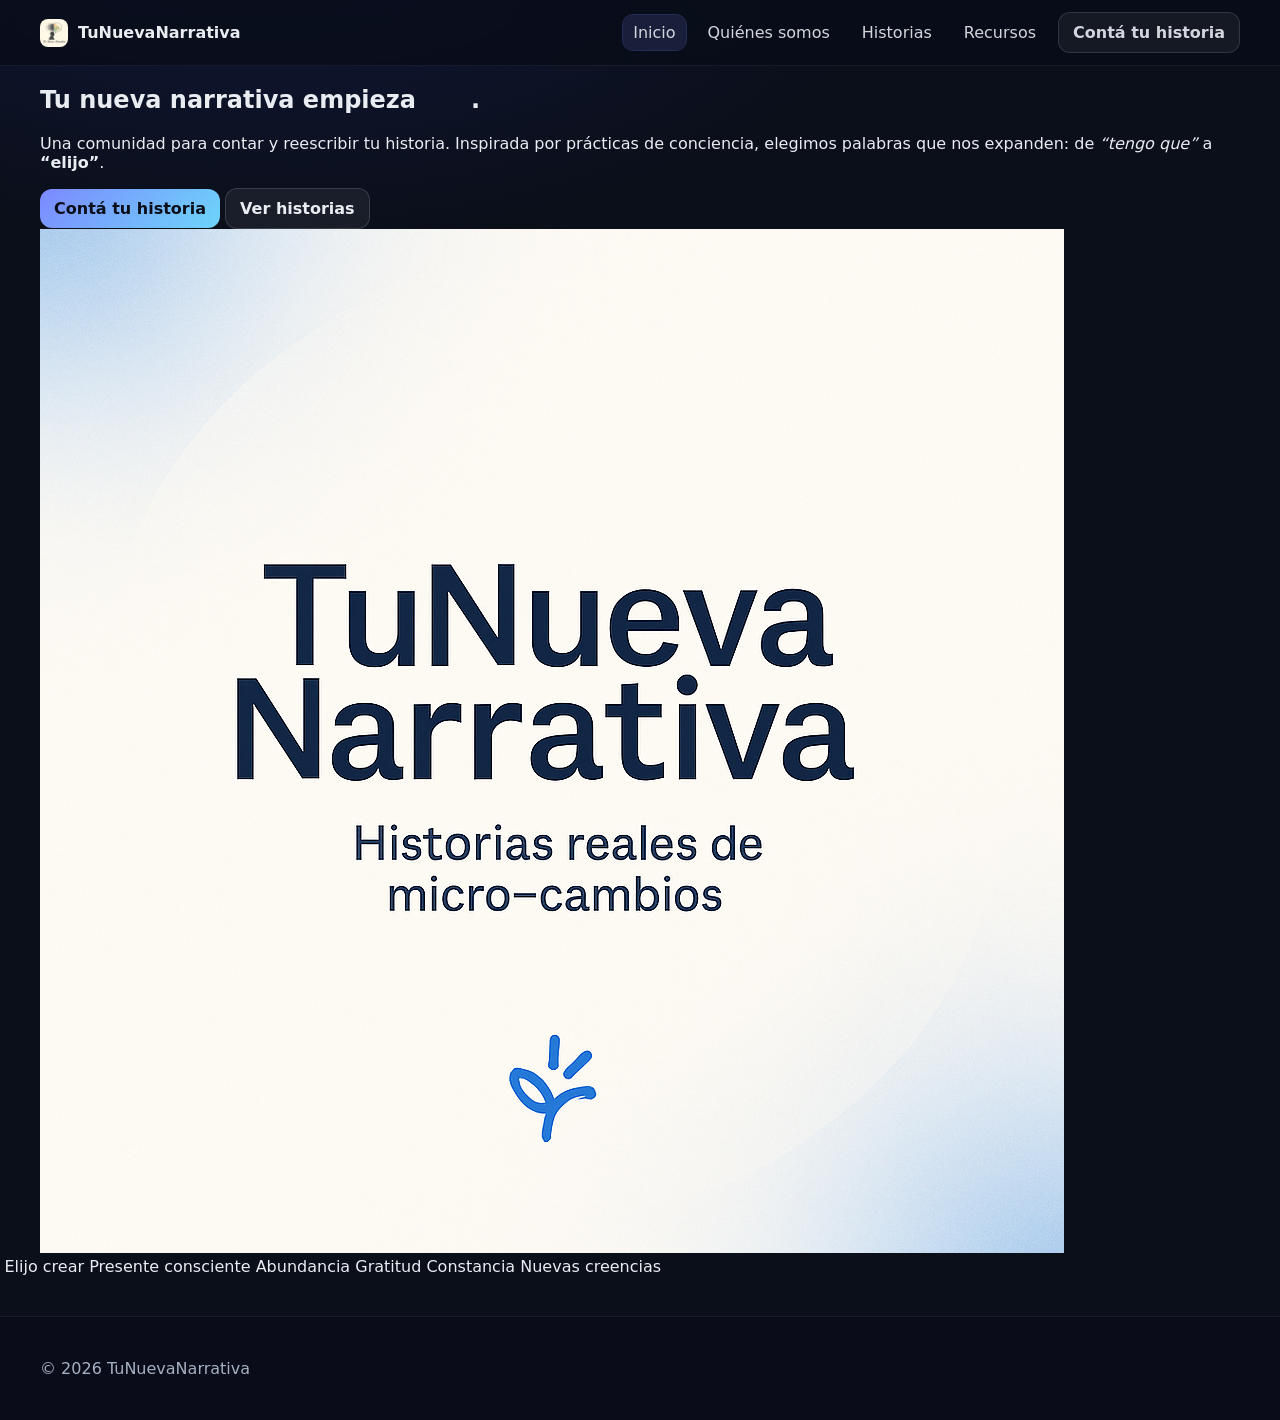
==== commit b50416c2: "Update index.html" ====
--- a/index.html
+++ b/index.html
@@ -40,7 +40,7 @@
     </div>
   </footer>
 
-  <script src="assets/app.js?v=6"></script>
+  <script src="assets/app.js?v=7"></script>
 </body>
 </html>
 
--- a/assets/styles.css
+++ b/assets/styles.css
@@ -94,8 +94,15 @@
 
 /* ---- Recursos (YouTube grid) ---- */
 .yt-grid{ display:grid; gap:16px; grid-template-columns: repeat(12, 1fr); }
-.yt-card{ grid-column: span 6; background:var(--panel-2); border:1px solid rgba(255,255,255,.06); border-radius:16px; overflow:hidden; box-shadow:var(--shadow); }
-.yt-thumb{ width:100%; height:220px; object-fit:cover; display:block; background:#0b0f1a; }
+.yt-card{
+  grid-column: span 4;                /* 3 por fila en desktop */
+  background:var(--panel-2);
+  border:1px solid rgba(255,255,255,.06);
+  border-radius:16px;
+  overflow:hidden;
+  box-shadow:var(--shadow);
+}
+.yt-thumb{ width:100%; height:160px; object-fit:cover; display:block; background:#0b0f1a; } /* más compactas */
 .yt-body{ display:flex; align-items:center; justify-content:space-between; gap:12px; padding:10px 12px; }
 .yt-title{
   margin:0; font-weight:600; color:var(--text);
@@ -110,15 +117,20 @@
 }
 .yt-open:hover{ background:rgba(255,255,255,.12); }
 
-/* ---- Libros ---- */
+/* ---- Libros: 3 por fila en desktop ---- */
 .book-grid{ display:grid; gap:16px; grid-template-columns: repeat(12, 1fr); }
-.book-card{ grid-column: span 3; background:var(--panel-2); border:1px solid rgba(255,255,255,.06); border-radius:16px; overflow:hidden; box-shadow:var(--shadow); }
+.book-card{
+  grid-column: span 4;                 /* 3 por fila */
+  background:var(--panel-2);
+  border:1px solid rgba(255,255,255,.06);
+  border-radius:16px; overflow:hidden; box-shadow:var(--shadow);
+}
 .book-thumb{ aspect-ratio:3/4; width:100%; background:radial-gradient(120% 120% at 10% 5%, #1c2250 0%, #0f1220 60%); border-bottom:1px solid rgba(255,255,255,.06); display:grid; place-items:center; }
 .book-thumb img{ width:100%; height:100%; object-fit:cover; display:block; }
 .book-body{ padding:12px 14px; }
 .book-title{ margin:0; font-weight:600; color:var(--text); font-size:15px; }
 
-/* ---- Forms (inputs y SELECT oscuro) ---- */
+/* ---- Forms (inputs + SELECT oscuro) ---- */
 form label{ display:block; margin:10px 0 6px; font-weight:700; }
 form input, form select, form textarea{
   width:100%; color:var(--text);
@@ -131,14 +143,12 @@
 }
 .hint{ color:var(--muted); font-size:13px; }
 
-/* Select desplegado (opciones) en oscuro */
-select, option{ background-color: var(--panel); color: var(--text); }
-option:checked{ background-color: rgba(124,137,255,.25); }
+/* Select desplegado en oscuro (mejora legibilidad en varios SO) */
+select, option{ background-color: var(--panel) !important; color: var(--text) !important; }
+option:checked{ background-color: rgba(124,137,255,.25) !important; }
 
-/* ---- Contá tu historia: layout + textarea auto 2→6 filas ---- */
+/* ---- Contá tu historia: textarea auto 2→6 filas (JS maneja altura) ---- */
 .conta-grid{ display:grid; grid-template-columns: 1fr; gap:24px; }
-
-/* El JS maneja la altura (2→6); sin min-height; scroll al tope; no permitir estirar a mano */
 #storyForm textarea{
   width:100%;
   line-height:1.5;
@@ -147,8 +157,8 @@
   border-radius:14px;
   height:auto;
   min-height:0;
-  overflow-y:hidden;   /* sin scroll hasta el tope */
-  resize:none;         /* no permitir estirar manualmente */
+  overflow-y:hidden;  /* sin scroll hasta el tope */
+  resize:none;        /* no estirar manual */
 }
 
 .msg-ok, .msg-err{ display:none; margin-top:12px; font-weight:600; }
@@ -160,14 +170,11 @@
 
 /* ---- Responsive ---- */
 @media (max-width: 1024px){
-  .book-card{ grid-column: span 4; }
+  .yt-card{ grid-column: span 6; }    /* 2 por fila */
+  .book-card{ grid-column: span 6; }  /* 2 por fila */
 }
 @media (max-width: 860px){
-  .yt-card{ grid-column: span 12; }
-  .book-card{ grid-column: span 6; }
-}
-@media (max-width: 540px){
-  .yt-card{ grid-column: span 12; }
-  .book-card{ grid-column: span 12; }
+  .yt-card{ grid-column: span 12; }   /* 1 por fila */
+  .book-card{ grid-column: span 12; } /* 1 por fila */
 }
 
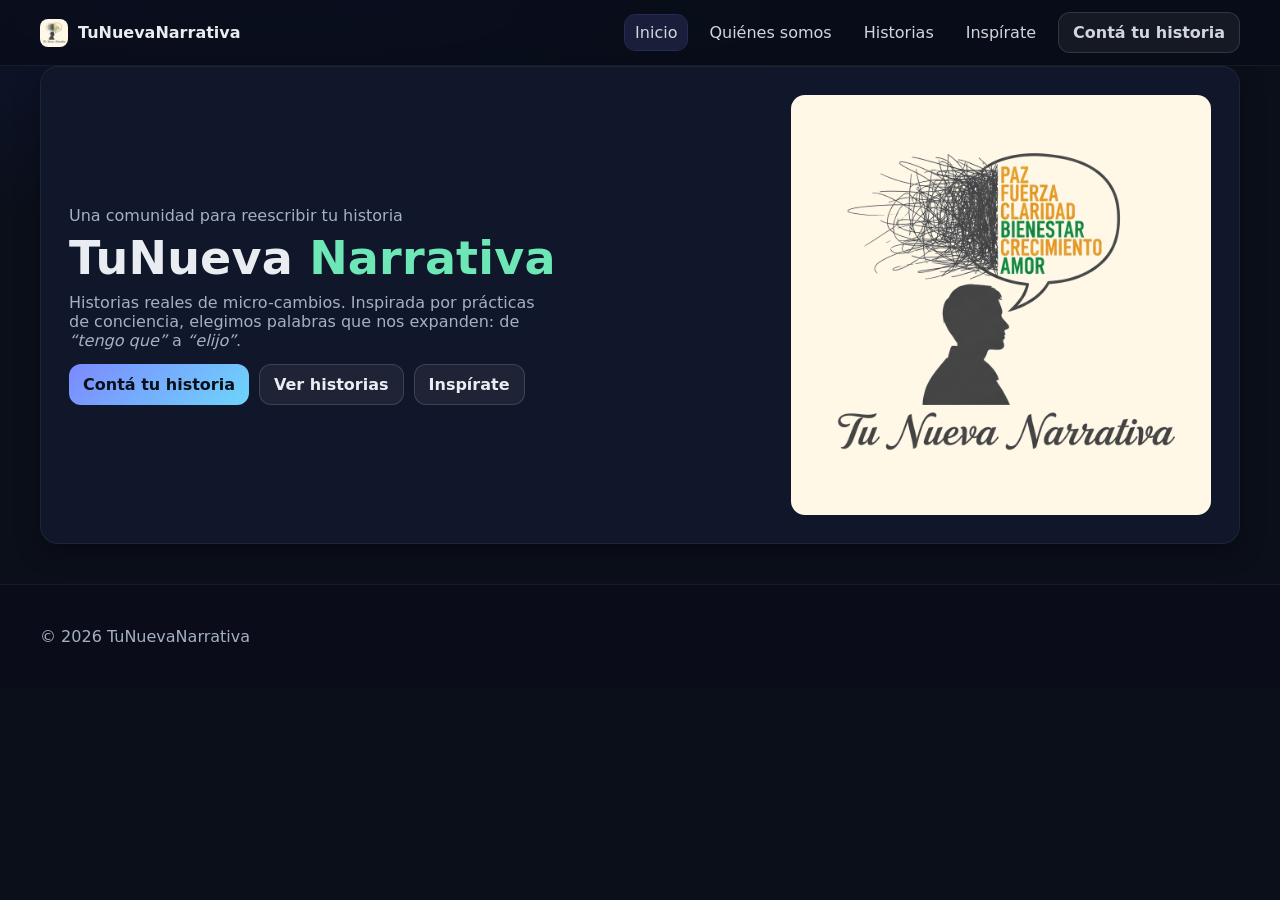
==== commit 0abfc416: "Update index.html" ====
--- a/index.html
+++ b/index.html
@@ -26,7 +26,7 @@
         <a href="#/inicio">Inicio</a>
         <a href="#/quienes-somos">Quiénes somos</a>
         <a href="#/historias">Historias</a>
-        <a href="#/recursos">Recursos</a>
+        <a href="#/recursos">Inspírate</a>
         <a class="btn btn-outline" href="#/conta-tu-historia">Contá tu historia</a>
       </nav>
     </div>
--- a/assets/styles.css
+++ b/assets/styles.css
@@ -25,7 +25,7 @@
   color:var(--text);
   background: radial-gradient(1200px 600px at 20% -10%, #10183a 0%, #0b0f1a 55%) no-repeat fixed,
               var(--bg);
-  color-scheme: dark; /* ayuda a que los controles nativos usen tema oscuro */
+  color-scheme: dark;
 }
 
 /* ---- Helpers ---- */
@@ -52,8 +52,6 @@
 }
 nav a:hover{ background:rgba(255,255,255,.06); }
 nav a.active{ background:rgba(124,137,255,.16); outline:1px solid rgba(124,137,255,.28); }
-
-/* hamburguesa oculto en desktop (se muestra en móvil vía nav-mobile.css) */
 .nav-toggle{ display:none; }
 
 /* ---- Buttons ---- */
@@ -92,7 +90,23 @@
   border:1px solid rgba(255,255,255,.10);
 }
 
-/* ---- Recursos (YouTube grid) ---- */
+/* =======================
+   HERO (Inicio)
+   ======================= */
+.hero{ padding:28px; }
+.hero-grid{
+  display:grid; grid-template-columns: 1.2fr 1fr; gap:24px; align-items:center;
+}
+.kicker{ color:var(--muted); margin:0 0 6px; }
+.hero-title{ font-size:46px; margin:0 0 8px; letter-spacing:.2px; }
+.hero-title span{ color:var(--primary-2); }
+.hero-sub{ color:var(--muted); margin:0 0 14px; max-width:48ch; }
+.hero-actions{ display:flex; gap:10px; flex-wrap:wrap; }
+.hero-art img{ width:100%; max-width:420px; height:auto; display:block; margin-left:auto; border-radius:14px; }
+
+/* =======================
+   Recursos (YouTube grid)
+   ======================= */
 .yt-grid{ display:grid; gap:16px; grid-template-columns: repeat(12, 1fr); }
 .yt-card{
   grid-column: span 4;                /* 3 por fila en desktop */
@@ -102,7 +116,7 @@
   overflow:hidden;
   box-shadow:var(--shadow);
 }
-.yt-thumb{ width:100%; height:160px; object-fit:cover; display:block; background:#0b0f1a; } /* más compactas */
+.yt-thumb{ width:100%; height:160px; object-fit:cover; display:block; background:#0b0f1a; }
 .yt-body{ display:flex; align-items:center; justify-content:space-between; gap:12px; padding:10px 12px; }
 .yt-title{
   margin:0; font-weight:600; color:var(--text);
@@ -117,18 +131,21 @@
 }
 .yt-open:hover{ background:rgba(255,255,255,.12); }
 
-/* ---- Libros: 3 por fila en desktop ---- */
+/* ==============
+   Libros (grid)
+   ============== */
 .book-grid{ display:grid; gap:16px; grid-template-columns: repeat(12, 1fr); }
+/* — versión chica: mitad de tamaño — */
 .book-card{
-  grid-column: span 4;                 /* 3 por fila */
+  grid-column: span 2;                 /* 12/2 = 6 por fila en desktop */
   background:var(--panel-2);
   border:1px solid rgba(255,255,255,.06);
   border-radius:16px; overflow:hidden; box-shadow:var(--shadow);
 }
 .book-thumb{ aspect-ratio:3/4; width:100%; background:radial-gradient(120% 120% at 10% 5%, #1c2250 0%, #0f1220 60%); border-bottom:1px solid rgba(255,255,255,.06); display:grid; place-items:center; }
 .book-thumb img{ width:100%; height:100%; object-fit:cover; display:block; }
-.book-body{ padding:12px 14px; }
-.book-title{ margin:0; font-weight:600; color:var(--text); font-size:15px; }
+.book-body{ padding:10px 12px; }
+.book-title{ margin:0; font-weight:600; color:var(--text); font-size:13px; }
 
 /* ---- Forms (inputs + SELECT oscuro) ---- */
 form label{ display:block; margin:10px 0 6px; font-weight:700; }
@@ -143,12 +160,17 @@
 }
 .hint{ color:var(--muted); font-size:13px; }
 
-/* Select desplegado en oscuro (mejora legibilidad en varios SO) */
+/* Select desplegado en oscuro */
 select, option{ background-color: var(--panel) !important; color: var(--text) !important; }
 option:checked{ background-color: rgba(124,137,255,.25) !important; }
 
-/* ---- Contá tu historia: textarea auto 2→6 filas (JS maneja altura) ---- */
-.conta-grid{ display:grid; grid-template-columns: 1fr; gap:24px; }
+/* ---- Contá tu historia ---- */
+.form-wrapper{ max-width: 920px; margin-inline:auto; }
+.grid-2-simple{ display:grid; grid-template-columns: 1fr 1fr; gap:16px; }
+.grid-2-simple .field-full{ grid-column: 1 / -1; }
+.form-actions{ display:flex; gap:10px; margin-top:6px; }
+
+/* Textarea auto 2→6 filas (JS maneja la altura) */
 #storyForm textarea{
   width:100%;
   line-height:1.5;
@@ -157,24 +179,42 @@
   border-radius:14px;
   height:auto;
   min-height:0;
-  overflow-y:hidden;  /* sin scroll hasta el tope */
-  resize:none;        /* no estirar manual */
-}
-
+  overflow-y:hidden;
+  resize:none;
+}
 .msg-ok, .msg-err{ display:none; margin-top:12px; font-weight:600; }
 .msg-ok{ color:#9ef2b1; }
 .msg-err{ color:#ffb3b3; }
 
+/* ---- Stories ---- */
+.stories-grid{ display:grid; grid-template-columns: 1fr 1fr; gap:16px; }
+.story-head{ margin-bottom:8px; }
+.story-title{ margin:0 0 4px; font-size:22px; }
+.story-meta{ color:var(--muted); font-size:13px; }
+.story-body p{ margin: 10px 0; }
+.story-body ul{ margin: 8px 0 0 18px; }
+.story-cta{ margin-top:10px; background:rgba(124,137,255,.12); border:1px solid rgba(124,137,255,.25); padding:10px 12px; border-radius:12px; }
+
 /* ---- Footer ---- */
 footer{ margin-top:40px; padding:26px 0; color:var(--muted); border-top:1px solid rgba(255,255,255,.06); background:rgba(8,12,24,.4); }
 
-/* ---- Responsive ---- */
+/* =================
+   Breakpoints (RWD)
+   ================= */
 @media (max-width: 1024px){
-  .yt-card{ grid-column: span 6; }    /* 2 por fila */
-  .book-card{ grid-column: span 6; }  /* 2 por fila */
+  .yt-card{ grid-column: span 6; }
+  .book-card{ grid-column: span 4; }
 }
 @media (max-width: 860px){
-  .yt-card{ grid-column: span 12; }   /* 1 por fila */
-  .book-card{ grid-column: span 12; } /* 1 por fila */
-}
-
+  .hero-grid{ grid-template-columns: 1fr; }
+  .hero-art img{ margin-inline:auto; }
+  .yt-card{ grid-column: span 12; }
+  .book-card{ grid-column: span 6; }
+  .grid-2-simple{ grid-template-columns: 1fr; }
+  .stories-grid{ grid-template-columns: 1fr; }
+}
+@media (max-width: 540px){
+  .hero-title{ font-size:36px; }
+  .book-card{ grid-column: span 12; }
+}
+
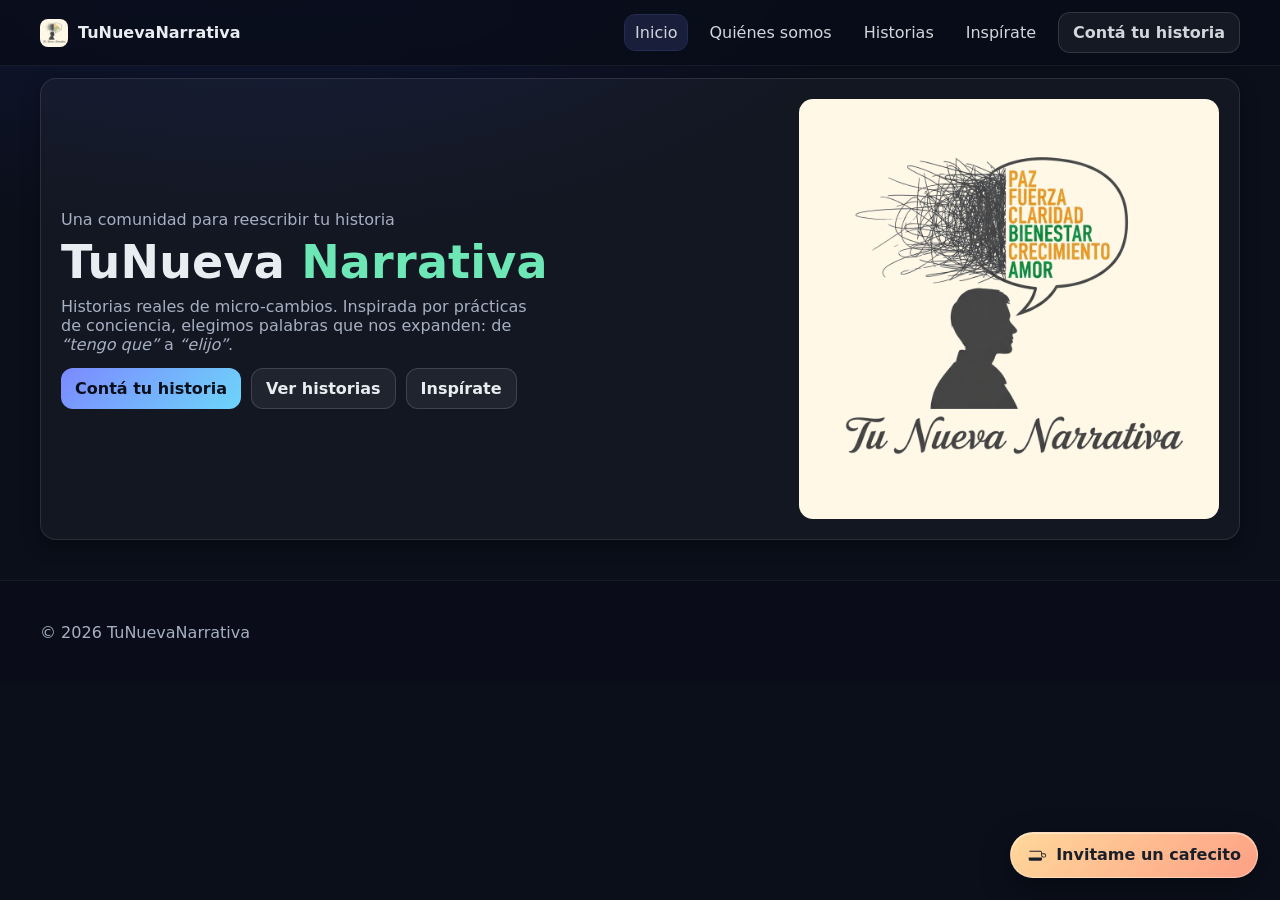
==== commit 763b9876: "Update index.html" ====
--- a/index.html
+++ b/index.html
@@ -41,6 +41,25 @@
   </footer>
 
   <script src="assets/app.js?v=7"></script>
+    <!-- …acá van tu header, el <div id="app"></div> y el footer… -->
+
+  <!-- scripts de tu sitio -->
+  <script src="assets/app.js"></script>
+
+  <!-- Botón flotante Cafecito (pegalo acá, justo antes de </body>) -->
+  <a class="floating-cafecito"
+     href="https://cafecito.app/tunuevanarrativa"
+     target="_blank"
+     rel="noopener noreferrer"
+     aria-label="Invitame un cafecito">
+    <svg viewBox="0 0 24 24" aria-hidden="true">
+      <path d="M3 8h13a1 1 0 0 1 1 1v3a3 3 0 0 0 3 3h.5a2.5 2.5 0 0 0 0-5H18V9a2 2 0 0 0-2-2H3v1Zm15 3h2.5a1.5 1.5 0 0 1 0 3H20a2 2 0 0 1-2-2v-1ZM4 19a2 2 0 0 1-2-2v-2h16v2a2 2 0 0 1-2 2H4Zm0 0h12" fill="currentColor"/>
+    </svg>
+    <span>Invitame un cafecito</span>
+  </a>
 </body>
 </html>
 
+</body>
+</html>
+
--- a/assets/styles.css
+++ b/assets/styles.css
@@ -218,3 +218,484 @@
   .book-card{ grid-column: span 12; }
 }
 
+/* ===== Historias (acordeón + filtros) ===== */
+.stories-filters { display:grid; gap:12px; margin-bottom:16px; }
+.stories-filters .chips { display:flex; flex-wrap:wrap; gap:8px; }
+.stories-filters .chip.active { background:var(--accent-600); color:#fff; }
+
+.stories-list { display:flex; flex-direction:column; gap:14px; }
+
+.story {
+  border-radius:16px; background:var(--surface-2);
+  box-shadow: var(--shadow-1);
+  overflow:hidden; border:1px solid var(--surface-3);
+}
+.story-summary { list-style:none; cursor:pointer; padding:16px 18px; }
+.story[open] .story-summary { background:var(--surface-3); }
+.story-summary h3 { margin:0 0 6px 0; font-size:1.15rem; }
+.story-summary .tldr { margin:0 0 6px 0; opacity:.9; }
+.story-summary .meta { display:flex; gap:12px; font-size:.9rem; opacity:.8; }
+.story-summary .meta .tags{ opacity:.9; }
+
+.story-body { padding:16px 18px 20px; display:grid; gap:10px; }
+.story-body h4 { margin:8px 0 2px; font-size:1rem; }
+.story-body ul { margin:0 0 6px 1rem; }
+.story-body ul.inline { display:flex; flex-wrap:wrap; gap:10px; margin:0; }
+.story-body ul.inline li { list-style:none; padding:6px 10px; border:1px solid var(--surface-4); border-radius:999px; }
+.story .cta { margin-top:8px; display:flex; align-items:center; gap:10px; flex-wrap:wrap; }
+
+@media (max-width: 540px){
+  .story-summary h3{ font-size:1.05rem; }
+  .story-summary .meta{ flex-wrap:wrap; gap:8px; }
+}
+
+/* ====== Panels genéricos ====== */
+.panel{
+  background: var(--surface-2);
+  border: 1px solid var(--surface-3);
+  border-radius: 16px;
+  padding: 16px 18px;
+  margin: 12px 0 16px;
+}
+.panel-tight{ padding: 14px; }
+
+/* Inputs */
+.input{
+  width: 100%;
+  background: var(--surface-1);
+  border: 1px solid var(--surface-4);
+  color: var(--text-1);
+  padding: 10px 12px;
+  border-radius: 10px;
+}
+
+/* Chips */
+.chips{ display:flex; flex-wrap:wrap; gap:8px; margin-top:10px; }
+.chip{ padding:6px 10px; border-radius:999px; border:1px solid var(--surface-4); background:var(--surface-1); }
+.chip.active{ background: var(--accent-600); color: #fff; }
+
+/* Word power */
+.word-power .lead{ margin:6px 0 8px; font-weight:500; }
+.word-power .bullets{ margin:8px 0; padding-left:18px; }
+.word-power .micro{ opacity:.85; font-style:italic; }
+
+/* Lista de historias = cards con separación */
+.stories-list{ display:flex; flex-direction:column; gap:18px; }
+
+/* Card de historia */
+.story.card{
+  border-radius:16px; background:var(--surface-2);
+  border:1px solid var(--surface-3);
+  box-shadow: var(--shadow-1);
+  overflow:hidden; transition: transform .15s, box-shadow .15s;
+}
+.story.card:hover{ transform: translateY(-1px); box-shadow: var(--shadow-2); }
+
+.story-summary{ list-style:none; cursor:pointer; padding:16px 18px; position:relative; }
+.story[open] .story-summary{ background:var(--surface-3); }
+.story-summary h3{ margin:0 0 6px; font-size:1.15rem; }
+.story-summary .muted{ opacity:.75; font-weight:400; }
+.story-summary .tldr{ margin:0 6px 6px 0; opacity:.95; }
+.story-summary .meta{ display:flex; gap:12px; font-size:.9rem; opacity:.85; }
+.story-summary .meta .tags{ opacity:.9; }
+
+/* “de → a” badge */
+.swap-badge{
+  position:absolute; top:12px; right:12px;
+  background: linear-gradient(90deg, rgba(95,224,173,.15), rgba(95,224,173,.05));
+  border:1px solid rgba(95,224,173,.35);
+  color: var(--text-1); font-size:.85rem;
+  padding:4px 8px; border-radius:999px;
+}
+.swap-badge span{ opacity:.75; }
+
+/* Body */
+.story-body{ padding:16px 18px 20px; display:grid; gap:10px; }
+.story-body h4{ margin:8px 0 2px; font-size:1rem; }
+.story-body ul{ margin:0 0 6px 1rem; }
+.story-body ul.inline{ display:flex; flex-wrap:wrap; gap:8px; margin:0; }
+.story-body ul.inline li{
+  list-style:none; padding:6px 10px; border:1px solid var(--surface-4);
+  border-radius:999px; background: var(--surface-1);
+}
+.pullquote{
+  margin:2px 0 6px; padding:10px 12px; font-weight:600; font-style:italic;
+  border-left:4px solid var(--accent-600); background: var(--surface-1);
+  border-radius:8px;
+}
+
+/* Stats pills */
+.stats{ display:flex; flex-wrap:wrap; gap:8px; margin:0 0 6px; padding-left:0; }
+.stats li{
+  list-style:none; padding:6px 10px; border-radius:10px;
+  background: rgba(95,224,173,.08); border:1px solid rgba(95,224,173,.3);
+}
+
+/* CTA */
+.story .cta{ margin-top:8px; display:flex; align-items:center; gap:10px; flex-wrap:wrap; }
+
+@media (max-width:540px){
+  .story-summary h3{ font-size:1.05rem; }
+  .swap-badge{ position:static; margin:0 0 8px; }
+}
+
+/* ==== TNN · Overrides historias (cards/plegables) ======================= */
+:root{
+  --panel-bg: rgba(255,255,255,0.035);
+  --card-bg:  rgba(255,255,255,0.045);
+  --card-bg-2:rgba(255,255,255,0.07);
+  --border-1: rgba(255,255,255,0.10);
+  --border-2: rgba(255,255,255,0.18);
+  --shadow-1: 0 6px 18px rgba(0,0,0,.35);
+  --shadow-2: inset 0 1px 0 rgba(255,255,255,.05);
+}
+
+/* Paneles (buscador + razones) */
+.panel{
+  background: var(--panel-bg);
+  border: 1px solid var(--border-1);
+  border-radius: 16px;
+  padding: 20px;
+  box-shadow: var(--shadow-1);
+}
+.panel-tight{ padding: 16px; }
+
+/* Lista de historias: columnas verticales con gap */
+.stories-list{
+  display: flex;
+  flex-direction: column;
+  gap: 22px;
+  margin-top: 18px;
+}
+
+/* Card visible y más clara */
+.card{
+  background:
+    linear-gradient(180deg, var(--card-bg-2) 0%, var(--card-bg) 100%);
+  border: 1px solid var(--border-2);
+  border-radius: 16px;
+  box-shadow: var(--shadow-1), var(--shadow-2);
+  overflow: hidden;
+}
+
+/* Resumen clickeable + chevrón */
+.story-summary{
+  display: block;
+  padding: 18px 20px 16px 20px;
+  cursor: pointer;
+  position: relative;
+}
+.story-summary::-webkit-details-marker{ display: none; }
+details.story .story-summary::after{
+  content: "▾";
+  position: absolute;
+  right: 18px; top: 20px;
+  opacity: .75; font-size: 18px;
+  transition: transform .18s ease;
+}
+details.story[open] .story-summary::after{
+  transform: rotate(180deg);
+}
+
+/* TL;DR / meta */
+.story-title{ margin: 2px 0 8px 0; }
+.tldr{ margin: 0 0 10px 0; opacity: .92; }
+.meta{ display:flex; gap:14px; opacity:.8; font-size:.95rem; }
+
+/* Cuerpo de historia */
+.story-body{
+  padding: 16px 20px 20px 20px;
+  border-top: 1px solid var(--border-1);
+  background: rgba(255,255,255,0.03);
+}
+.story-body h4{ margin: 14px 0 6px 0; }
+.story-body .pullquote{
+  margin: 4px 0 10px 0;
+  padding: 10px 12px;
+  border-left: 3px solid var(--border-2);
+  background: rgba(255,255,255,0.035);
+  border-radius: 8px;
+  font-style: italic;
+}
+
+/* Badge (de → a) a la derecha en desktop */
+.swap-badge{
+  position: absolute;
+  right: 46px; top: 18px;
+  font-size: .92rem;
+  color: #bcd;
+  background: rgba(255,255,255,0.06);
+  border: 1px solid var(--border-1);
+  padding: 4px 10px;
+  border-radius: 999px;
+}
+@media (max-width: 720px){
+  .swap-badge{
+    position: static;
+    display: inline-block;
+    margin-bottom: 10px;
+  }
+}
+
+/* Chips activos del filtro */
+.stories-filters .chips{
+  display: flex; flex-wrap: wrap;
+  gap: 10px; margin-top: 12px;
+}
+.stories-filters .chip{
+  border: 1px solid var(--border-1);
+  background: rgba(255,255,255,.03);
+  padding: 6px 12px; border-radius: 999px;
+}
+.stories-filters .chip.active{
+  border-color: var(--border-2);
+  background: rgba(255,255,255,.09);
+}
+
+/* Input grande del buscador */
+.input.input-lg{
+  width: 100%;
+  padding: 12px 14px;
+  border-radius: 12px;
+  border: 1px solid var(--border-1);
+  background: rgba(255,255,255,.04);
+}
+
+/* Espaciado fino entre bloques de la cabecera de historias */
+.section-sub{ margin-bottom: 14px; }
+
+/* Fin overrides ========================================================= */
+
+/* ==== TNN · historias como tarjetas bien marcadas ===================== */
+.stories-list{
+  display:flex;
+  flex-direction:column;
+  gap:26px;
+  margin-top:18px;
+}
+
+.card{
+  background: linear-gradient(180deg, rgba(255,255,255,0.09) 0%, rgba(255,255,255,0.05) 100%);
+  border: 1.5px solid rgba(255,255,255,0.22);
+  border-radius: 16px;
+  box-shadow: 0 10px 30px rgba(0,0,0,.45), inset 0 1px 0 rgba(255,255,255,.06);
+  overflow: hidden;
+}
+
+.story-summary{
+  display:block;
+  padding: 20px 22px 16px 22px;
+  cursor: pointer;
+  position: relative;
+}
+.story-summary::-webkit-details-marker{ display:none; }
+
+.story-title{ margin: 2px 60px 8px 0; }
+.tldr{ margin: 0 0 10px 0; opacity:.95; }
+.meta{ display:flex; gap:16px; opacity:.85; font-size:.95rem; }
+
+details.story .story-summary::after{
+  content:"▾";
+  position:absolute; right:18px; top:20px;
+  opacity:.8; font-size:18px; transition: transform .18s ease;
+}
+details.story[open] .story-summary::after{ transform: rotate(180deg); }
+
+.story-body{
+  padding: 18px 22px 22px 22px;
+  border-top: 1px solid rgba(255,255,255,0.18);
+  background: rgba(255,255,255,0.04);
+}
+.story-body h4{ margin:14px 0 6px 0; }
+.story-body ul{ margin: 8px 0 10px 18px; }
+
+.swap-badge{
+  position:absolute; right:48px; top:18px;
+  font-size:.92rem; color:#cfe6ff;
+  background: rgba(255,255,255,0.09);
+  border: 1px solid rgba(255,255,255,0.20);
+  padding: 4px 10px; border-radius: 999px;
+}
+@media (max-width: 720px){
+  .swap-badge{ position: static; display:inline-block; margin-bottom:10px; }
+}
+/* ===================================================================== */
+
+
+@media (max-width:540px){
+  .story-summary h3{ font-size:1.05rem; }
+  .swap-badge{ position:static; margin:0 0 8px; }
+}
+
+/* ==== CTA superior ===================================================== */
+.card-soft{
+  background: linear-gradient(180deg, rgba(255,255,255,.07) 0%, rgba(255,255,255,.03) 100%);
+  border: 1px solid rgba(255,255,255,.18);
+  border-radius: 16px;
+  padding: 18px;
+  margin: 10px 0 22px;
+  display: flex; align-items: center; gap: 16px;
+  box-shadow: 0 10px 30px rgba(0,0,0,.35), inset 0 1px 0 rgba(255,255,255,.05);
+}
+.cta-icon{ font-size: 28px; filter: drop-shadow(0 2px 6px rgba(0,0,0,.25)); }
+.cta-title{ margin: 0 0 4px 0; }
+.cta-text p{ margin: 0; opacity: .9; }
+.cta-actions{ margin-left: auto; display:flex; gap: 10px; }
+@media (max-width: 720px){
+  .card-soft{ flex-wrap: wrap; }
+  .cta-actions{ margin-left: 0; }
+}
+
+/* ==== Historias: tarjetas separadas e íconos ========================== */
+.stories-list{ display:flex; flex-direction:column; gap: 28px; margin-top: 18px; }
+
+.card{
+  background: linear-gradient(180deg, rgba(255,255,255,.10) 0%, rgba(255,255,255,.05) 100%);
+  border: 1.6px solid rgba(255,255,255,.26);
+  border-radius: 18px;
+  box-shadow: 0 12px 34px rgba(0,0,0,.48), inset 0 1px 0 rgba(255,255,255,.06);
+  overflow: hidden;
+}
+
+.story-summary{ display:block; padding: 20px 22px 16px 22px; cursor:pointer; position:relative; }
+.story-summary::-webkit-details-marker{ display:none; }
+details.story .story-summary::after{
+  content:"▾"; position:absolute; right:18px; top:20px; opacity:.8; font-size:18px;
+  transition: transform .18s ease;
+}
+details.story[open] .story-summary::after{ transform: rotate(180deg); }
+
+.story-head{ display:flex; align-items:flex-start; gap:14px; }
+.story-icon{
+  width:42px; height:42px; border-radius:50%;
+  display:grid; place-items:center; font-size:22px;
+  background: rgba(255,255,255,.10); border:1px solid rgba(255,255,255,.22);
+  box-shadow: inset 0 1px 0 rgba(255,255,255,.08);
+}
+.story-head-text{ min-width: 0; }
+.story-title{ margin: 2px 60px 8px 0; }
+.tldr{ margin: 0 0 10px 0; opacity:.95; }
+.meta{ display:flex; flex-wrap:wrap; gap:16px; opacity:.85; font-size:.95rem; }
+
+.swap-badge{
+  display:inline-block;
+  font-size:.92rem; color:#cfe6ff;
+  background: rgba(255,255,255,.10); border:1px solid rgba(255,255,255,.22);
+  padding:4px 10px; border-radius:999px; margin-bottom:8px;
+}
+
+.story-body{
+  padding: 18px 22px 22px 22px;
+  border-top: 1px solid rgba(255,255,255,.22);
+  background: rgba(255,255,255,.04);
+}
+.story-body h4{ margin:14px 0 6px 0; }
+.story-body ul{ margin: 8px 0 10px 18px; }
+
+/* Cierre con pregunta y acción */
+.story-cta{
+  margin-top: 14px; padding: 14px 14px;
+  border: 1px dashed rgba(255,255,255,.28);
+  border-radius: 12px;
+  background: rgba(255,255,255,.05);
+  display:flex; align-items:center; gap: 12px; flex-wrap: wrap;
+}
+.story-cta .prompt{ margin:0; opacity:.95; }
+.btn-sm{ padding: 8px 12px; font-size: .95rem; }
+/* ===================================================================== */
+
+
+/* === Historias: mismo look que la franja CTA cuando está contraída === */
+
+/* Contraída → igual al .card-soft (claro) */
+details.story:not([open]){
+  background: linear-gradient(180deg, rgba(255,255,255,.07) 0%, rgba(255,255,255,.03) 100%);
+  border: 1px solid rgba(255,255,255,.18);
+  border-radius: 16px;
+  box-shadow: 0 10px 30px rgba(0,0,0,.35), inset 0 1px 0 rgba(255,255,255,.05);
+}
+
+/* Un pequeño “hover” para dar feedback */
+details.story:not([open]):hover{
+  border-color: rgba(255,255,255,.26);
+  transform: translateY(-1px);
+  transition: border-color .18s ease, transform .18s ease;
+}
+
+/* Abierta → mantené el look “card” (un toque más marcada) */
+details.story[open]{
+  background: linear-gradient(180deg, rgba(255,255,255,.10) 0%, rgba(255,255,255,.05) 100%);
+  border: 1.6px solid rgba(255,255,255,.26);
+  border-radius: 18px;
+  box-shadow: 0 12px 34px rgba(0,0,0,.48), inset 0 1px 0 rgba(255,255,255,.06);
+}
+
+/* El resumen toma el fondo transparente para que se vea el del contenedor */
+details.story .story-summary{
+  background: transparent;
+}
+
+/* Línea divisoria sólo cuando está abierto (entre resumen y cuerpo) */
+details.story[open] .story-body{
+  border-top: 1px solid rgba(255,255,255,.05);
+  background: rgba(255,255,255,.04);
+}
+
+/* Clonar el look exacto de .card-soft para historias cerradas */
+details.story:not([open]),
+details.story:not([open]) .story-summary{
+  background: linear-gradient(180deg, rgba(255,255,255,.12) 0%, rgba(255,255,255,.06) 100%) !important;
+  border: 1px solid rgba(255,255,255,.24) !important;
+  border-radius: 16px;
+  box-shadow: 0 10px 30px rgba(0,0,0,.35), inset 0 1px 0 rgba(255,255,255,.05);
+}
+
+/* Abiertas: un poco más marcadas */
+details.story[open]{
+  background: linear-gradient(180deg, rgba(255,255,255,.10) 0%, rgba(255,255,255,.05) 100%) !important;
+  border: 1.6px solid rgba(255,255,255,.32) !important;
+  border-radius: 18px;
+  box-shadow: 0 12px 34px rgba(0,0,0,.48), inset 0 1px 0 rgba(255,255,255,.06);
+}
+
+/* === Botón flotante Cafecito === */
+.floating-cafecito{
+  --safe-bottom: env(safe-area-inset-bottom, 0px);
+  position: fixed;
+  right: 22px;
+  bottom: calc(22px + var(--safe-bottom));
+  z-index: 9999;
+  display: inline-flex;
+  align-items: center;
+  gap: .6rem;
+  padding: .75rem 1rem;
+  border-radius: 999px;
+  background: linear-gradient(135deg,#FFD89B 0%,#FDA085 100%);
+  color: #1b1f2a;
+  font-weight: 700;
+  border: 1px solid rgba(255,255,255,.35);
+  box-shadow: 0 10px 30px rgba(0,0,0,.35), inset 0 1px 0 rgba(255,255,255,.45);
+  text-decoration: none;
+  line-height: 1;
+}
+
+/* Hover/animación suave */
+.floating-cafecito:hover{ transform: translateY(-2px); filter: brightness(1.02); }
+@media (prefers-reduced-motion: reduce){
+  .floating-cafecito:hover{ transform:none; }
+}
+
+.floating-cafecito svg{ width:20px; height:20px; }
+
+/* En móvil: botón compacto (solo ícono) */
+@media (max-width: 540px){
+  .floating-cafecito span{ display:none; }
+  .floating-cafecito{
+    padding:.7rem;
+    border-radius:50%;
+  }
+}
+
+/* Si alguna vez querés ubicarlo a la izquierda:
+.floating-cafecito{ left:22px; right:auto; }
+*/
